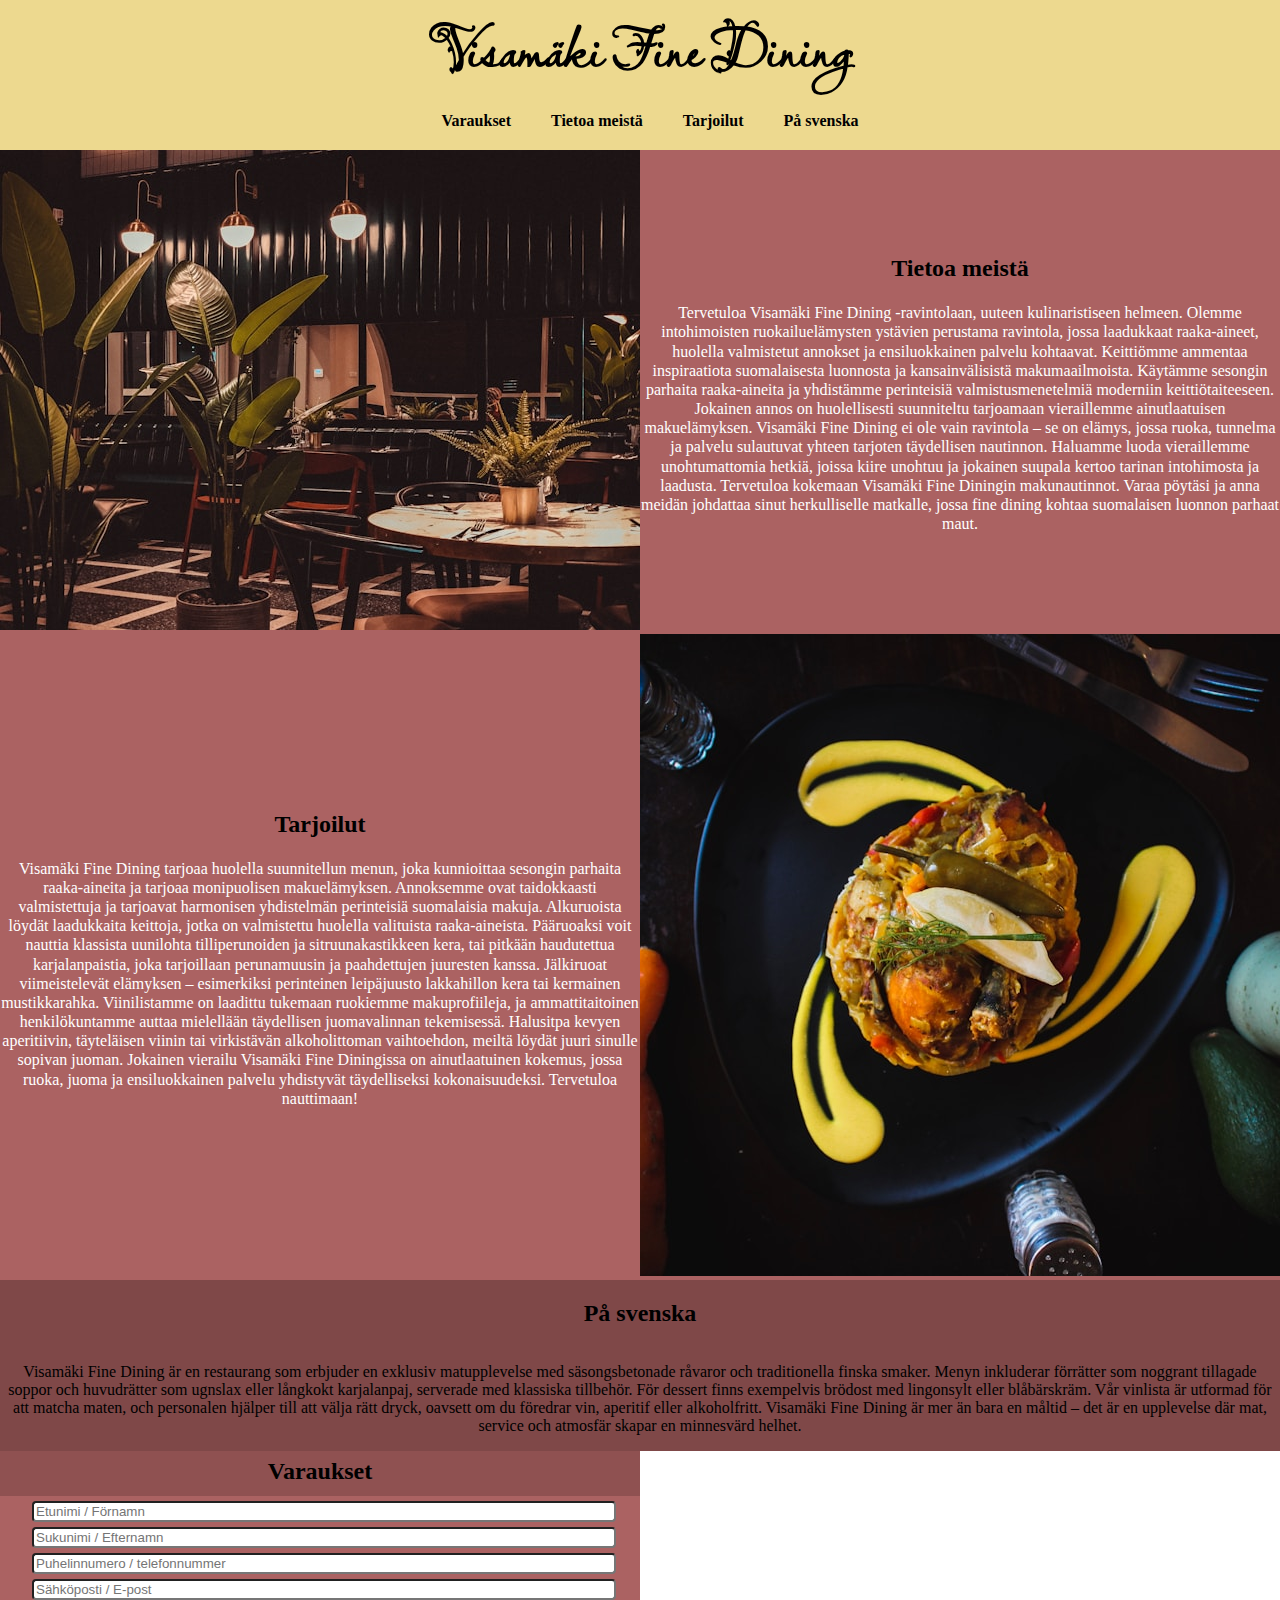
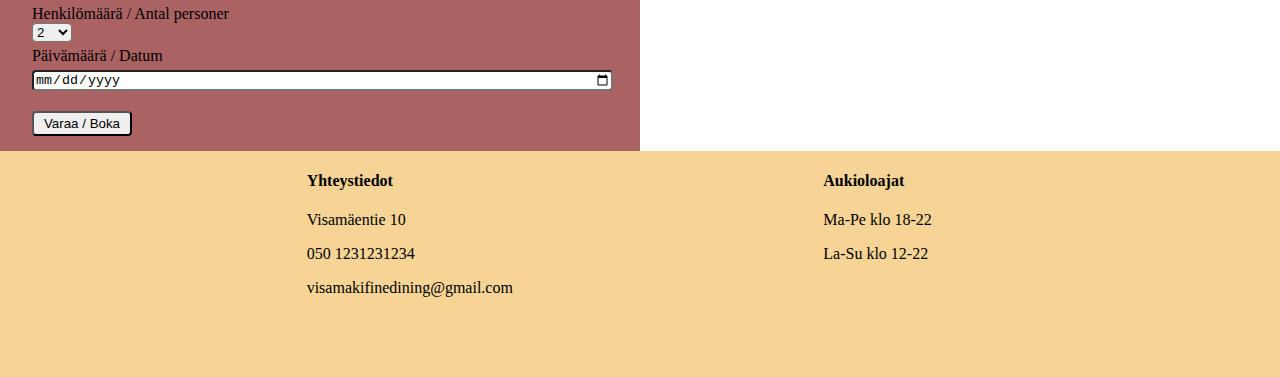
==== index.html @ d7caebb1 "på svenska" ====
<!DOCTYPE html>
<html lang="en">
<head>
    <meta charset="UTF-8">
    <meta name="viewport" content="width=device-width, initial-scale=1.0">
    <link rel="stylesheet" href="pauli.css">
    <link rel="stylesheet" href="viljami.css">
    <link rel="stylesheet" href="miska.css">
    <link rel="preconnect" href="https://fonts.googleapis.com">
    <link rel="preconnect" href="https://fonts.gstatic.com" crossorigin>
    <link rel="preconnect" href="https://fonts.googleapis.com">
    <link rel="preconnect" href="https://fonts.gstatic.com" crossorigin>
    <link href="https://fonts.googleapis.com/css2?family=Dancing+Script:wght@400..700&display=swap" rel="stylesheet">
    <link href="https://fonts.googleapis.com/css2?family=Lavishly+Yours&display=swap" rel="stylesheet">
    <title>Visamäki Fine Dining</title>
</head>
<body>
    <header>
         <div id="name">
            <h1>Visamäki Fine Dining</h1>
        </div>
        <div id="navigation">
            <a href="#reservations">Varaukset</a>
            <a href="#info">Tietoa meistä</a>
            <a href="#servings">Tarjoilut</a>
            <a href="#svenska">På svenska</a>
        </div>
    </header>
    <div id="container">
        <div id="flex-container-1">
            <div id="first-pic">
                <img src="images/restaurant.jpg" alt="Picture of restaurant">
            </div>
            <div id="info">
                <div id="info-title">
                    <h2>Tietoa meistä</h2>
                </div>
                <p>Tervetuloa Visamäki Fine Dining -ravintolaan, uuteen kulinaristiseen helmeen. Olemme intohimoisten ruokailuelämysten ystävien perustama ravintola, jossa laadukkaat raaka-aineet, huolella valmistetut annokset ja ensiluokkainen palvelu kohtaavat.

                    Keittiömme ammentaa inspiraatiota suomalaisesta luonnosta ja kansainvälisistä makumaailmoista. Käytämme sesongin parhaita raaka-aineita ja yhdistämme perinteisiä valmistusmenetelmiä moderniin keittiötaiteeseen. Jokainen annos on huolellisesti suunniteltu tarjoamaan vieraillemme ainutlaatuisen makuelämyksen.
                    
                    Visamäki Fine Dining ei ole vain ravintola – se on elämys, jossa ruoka, tunnelma ja palvelu sulautuvat yhteen tarjoten täydellisen nautinnon. Haluamme luoda vieraillemme unohtumattomia hetkiä, joissa kiire unohtuu ja jokainen suupala kertoo tarinan intohimosta ja laadusta.
                    
                    Tervetuloa kokemaan Visamäki Fine Diningin makunautinnot. Varaa pöytäsi ja anna meidän johdattaa sinut herkulliselle matkalle, jossa fine dining kohtaa suomalaisen luonnon parhaat maut.</p>
            </div>
        </div> <!-- flex-container-1 -->
        <div id="flex-container-2">
            <div id="second-pic">
                <img src="images/food.jpg" alt="Picture of food">
            </div>
            <div id="servings">
                <div id="servings-title">
                    <h2>Tarjoilut</h2>
                </div>
                <p>Visamäki Fine Dining tarjoaa huolella suunnitellun menun, joka kunnioittaa sesongin parhaita raaka-aineita ja tarjoaa monipuolisen makuelämyksen. Annoksemme ovat taidokkaasti valmistettuja ja tarjoavat harmonisen yhdistelmän perinteisiä suomalaisia makuja. Alkuruoista löydät laadukkaita keittoja, jotka on valmistettu huolella valituista raaka-aineista.

                    Pääruoaksi voit nauttia klassista uunilohta tilliperunoiden ja sitruunakastikkeen kera, tai pitkään haudutettua karjalanpaistia, joka tarjoillaan perunamuusin ja paahdettujen juuresten kanssa. Jälkiruoat viimeistelevät elämyksen – esimerkiksi perinteinen leipäjuusto lakkahillon kera tai kermainen mustikkarahka.
                    
                    Viinilistamme on laadittu tukemaan ruokiemme makuprofiileja, ja ammattitaitoinen henkilökuntamme auttaa mielellään täydellisen juomavalinnan tekemisessä. Halusitpa kevyen aperitiivin, täyteläisen viinin tai virkistävän alkoholittoman vaihtoehdon, meiltä löydät juuri sinulle sopivan juoman.
                    
                    Jokainen vierailu Visamäki Fine Diningissa on ainutlaatuinen kokemus, jossa ruoka, juoma ja ensiluokkainen palvelu yhdistyvät täydelliseksi kokonaisuudeksi. Tervetuloa nauttimaan!</p>
            </div> <!-- flex-container-2 -->
        </div>
        <div id="svenska">
            <div id="svenska-title">
                <h2>På svenska</h2>
            </div>
            <div id="svenska-paragraph">
                <p>Visamäki Fine Dining är en restaurang som erbjuder en exklusiv matupplevelse med säsongsbetonade råvaror och traditionella finska smaker. Menyn inkluderar förrätter som noggrant tillagade soppor och huvudrätter som ugnslax eller långkokt karjalanpaj, serverade med klassiska tillbehör. För dessert finns exempelvis brödost med lingonsylt eller blåbärskräm. Vår vinlista är utformad för att matcha maten, och personalen hjälper till att välja rätt dryck, oavsett om du föredrar vin, aperitif eller alkoholfritt. Visamäki Fine Dining är mer än bara en måltid – det är en upplevelse där mat, service och atmosfär skapar en minnesvärd helhet.</p>
                </div>
        </div>
        <div id="flex-container-3">
            <div id="reservations">
                <div id="reservations-title">
                    <h2>Varaukset</h2>
                </div>
                <form action="">
                    <input type="text" id="fname" name="fname" placeholder="Etunimi / Förnamn">
                    <input type="text" id="lname" name="lname" placeholder="Sukunimi / Efternamn">
                    <input type="text" id="pnumber" name="pnumber" placeholder="Puhelinnumero / telefonnummer">
                    <input type="text" id="email" name="email" placeholder="Sähköposti / E-post">
                    <label for="amount">Henkilömäärä / Antal personer </label>
                    <select name="amount" id="amount">
                        <option value="2">2</option>
                        <option value="3">3</option>
                        <option value="4">4</option>
                        <option value="5">5</option>
                    </select>
                    <label for="date">Päivämäärä / Datum</label>
                    <input type="date" name="date" id="date"></select>
                    <input type="submit" name="submit" id="submit" value="Varaa / Boka">
                </form>
            </div> <!-- reservations -->
            <div id="map">
                <iframe src="https://www.google.com/maps/embed?pb=!1m18!1m12!1m3!1d1368.7680048090126!2d24.478527513533507!3d60.976551285419056!2m3!1f0!2f0!3f0!3m2!1i1024!2i768!4f13.1!3m3!1m2!1s0x468e5d7f1a184209%3A0xe69734d5c10042bd!2sH%C3%A4meen%20ammattikorkeakoulu%20(HAMK)%2C%20H%C3%A4meenlinnan%20korkeakoulukeskus!5e0!3m2!1sfi!2sfi!4v1738076002296!5m2!1sfi!2sfi" width="100%" height="100%" style="border:0;" allowfullscreen="" loading="lazy" referrerpolicy="no-referrer-when-downgrade"></iframe>
            </div>
        </div> <!-- flex-container-3 -->
    </div> <!-- container -->
    <footer>
        <div id="flex-container-4">
            <div id="contacts">
                <h4>Yhteystiedot</h4>
                <p>Visamäentie 10</p>
                <p>050 1231231234</p>
                <p>visamakifinedining@gmail.com</p>
            </div>

            <div id="open">
                <h4>Aukioloajat</h4>
                <p>Ma-Pe klo 18-22</p>
                <p>La-Su klo 12-22</p>
            </div>
        </div><!-- flex-container-4 -->
    </footer>
</body>
</html>
---- pauli.css ----
html, body {
    margin: 0;
    padding: 0;
    height: 100%;
    width: 100%;
}

header {
    background-color: #EDD98F;
    color: black;
    display: flex;
    flex-direction: column;
    align-items: center;
    justify-content: space-between;
    padding: 0;
    box-shadow: 0 4px 6px rgba(0, 0, 0, 0.1);
    height: 150px;
    width: 100%;
}

#name h1 {
    margin: auto;
    font-family: "Lavishly Yours", serif;
    font-size: 60px;
}

#navigation {
    display: flex;
    gap: 20px;
    margin-bottom: 20px;
}

#navigation a {
    text-decoration: none;
    color: black;
    margin-left: 20px;
    font-size: 1rem;
    font-weight: bold;
    transition: color 0.3s;
}

#navigation a:hover {
    color: white;
}

#svenska-paragraph {
    text-align: center;
    margin: 0;
    padding: 0;
}

#svenska-title {
    text-align: center;
    margin: 0;
    padding: 0;
}

#svenska {
    background-color: #7F4848;
    display: flex;
    flex-direction: column;
    align-items: center;
    justify-content: center;
    padding: 0;
    margin: 0;
}
---- viljami.css ----
footer{
    background-color: #F6D496;
    height: 226px;
}
#flex-container-4{
    display: flex;
    flex-direction: row;
    flex-wrap: nowrap;
    justify-content: space-evenly;
}
#contacts{
    width: 210px;
    text-align: left;
}
#open{
    width: 150px;
    text-align: left;
}
#flex-container-3{
    display: flex;
    width: 100%;
    
}
#reservations{
    background-color: #AB6262;
    flex: 50%;
    max-width: 50%;
    min-width: 50%;
    height: 300px;
    align-items: center;
}
#reservations-title{
    background-color: #8f5151;
    height: 45px;
    margin-top: 0px;
    text-align: center;
}
#reservations-title h2{
    margin-top: 0px;
    line-height: 1.2;
    text-align: center;
    padding-top: 6px;
}
form{
    display: flex;
    flex-direction: column;
    width: 100%;
}
form input{
    width: 90%;
    border-radius: 4px;
    margin-top: 5px;
    margin-left: 5%;
}
form select{
    width: 40px;
    height: 25xp;
    border-radius: 4px;
    align-self: self-start;
    margin-left: 5%;
}
form input#submit{
    width: 100px;
    height: 25px;
    margin-top: 20px;
    text-align: center;
}
form label{
    margin-top: 5px;
    margin-left: 5%;
    align-self: self-start;
    
}
#map{
    flex: 50%;
    width: 50%;
    max-width: 50%;
}
---- miska.css ----
#flex-container-1 {
    display: flex;
    align-items:center;
    justify-content: center;
    flex-direction: row;
    background-color: #ab6262;
  }
  
  #flex-container-1 div {
    width: 100%;
    height: auto;
    border-radius: none;
  }

  #info-title {
    color:black;
  }

  #info {
    text-align: center;
    width: 100%;
    height: auto;
    line-height: 1.2;
    color: #ffffff;
  }

  #first-pic img {
    width: 100%; 
    height: auto; 
}

#flex-container-2 {
    display: flex;
    align-items:center;
    justify-content: center;
    flex-direction: row-reverse;
    background-color: #ab6262;
  }
  
  #flex-container-2 div {
    width: 100%;
    height: auto;
    border-radius: none;
  }

  #servings-title {
    color: black;
  }

  #servings {
    text-align: center;
    width: 100%;
    height: auto;
    line-height: 1.2;
    color: #ffffff;
  }

  #second-pic img {
    width: 100%; 
    height: auto; 
}
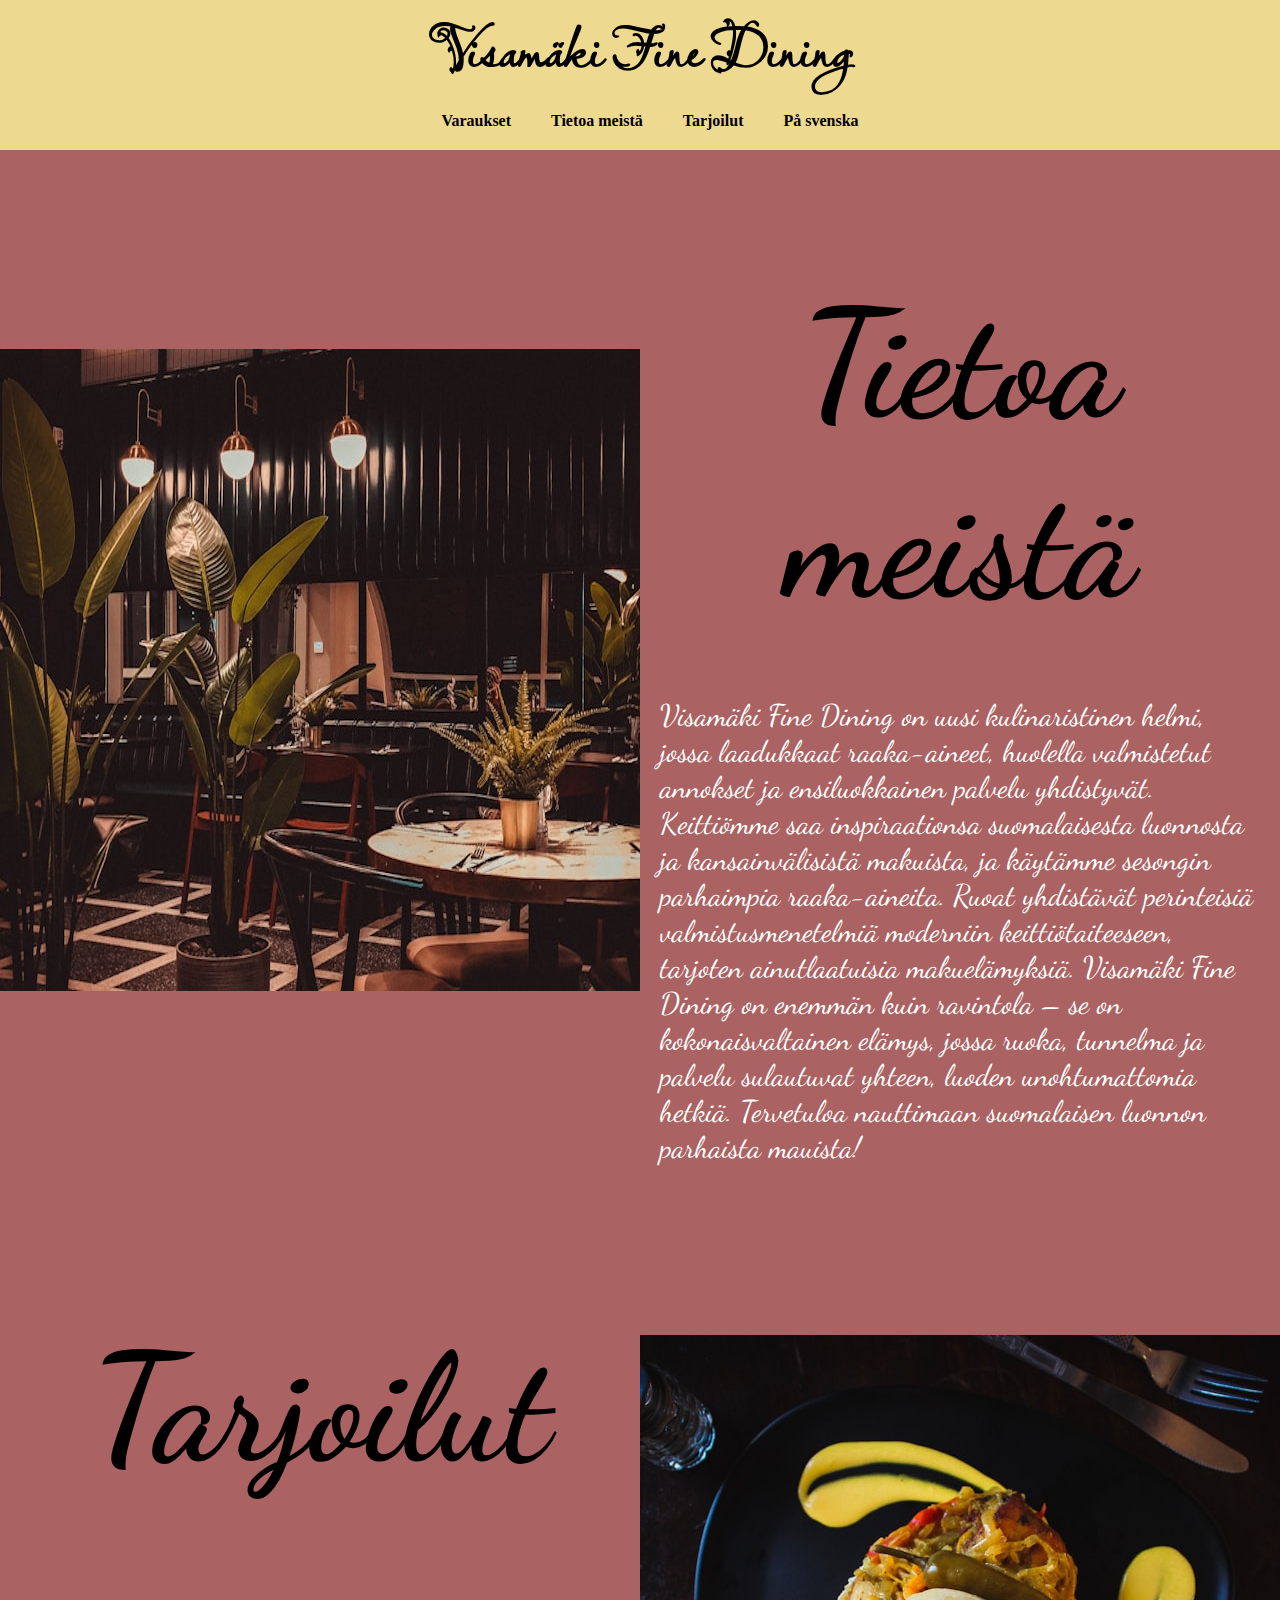
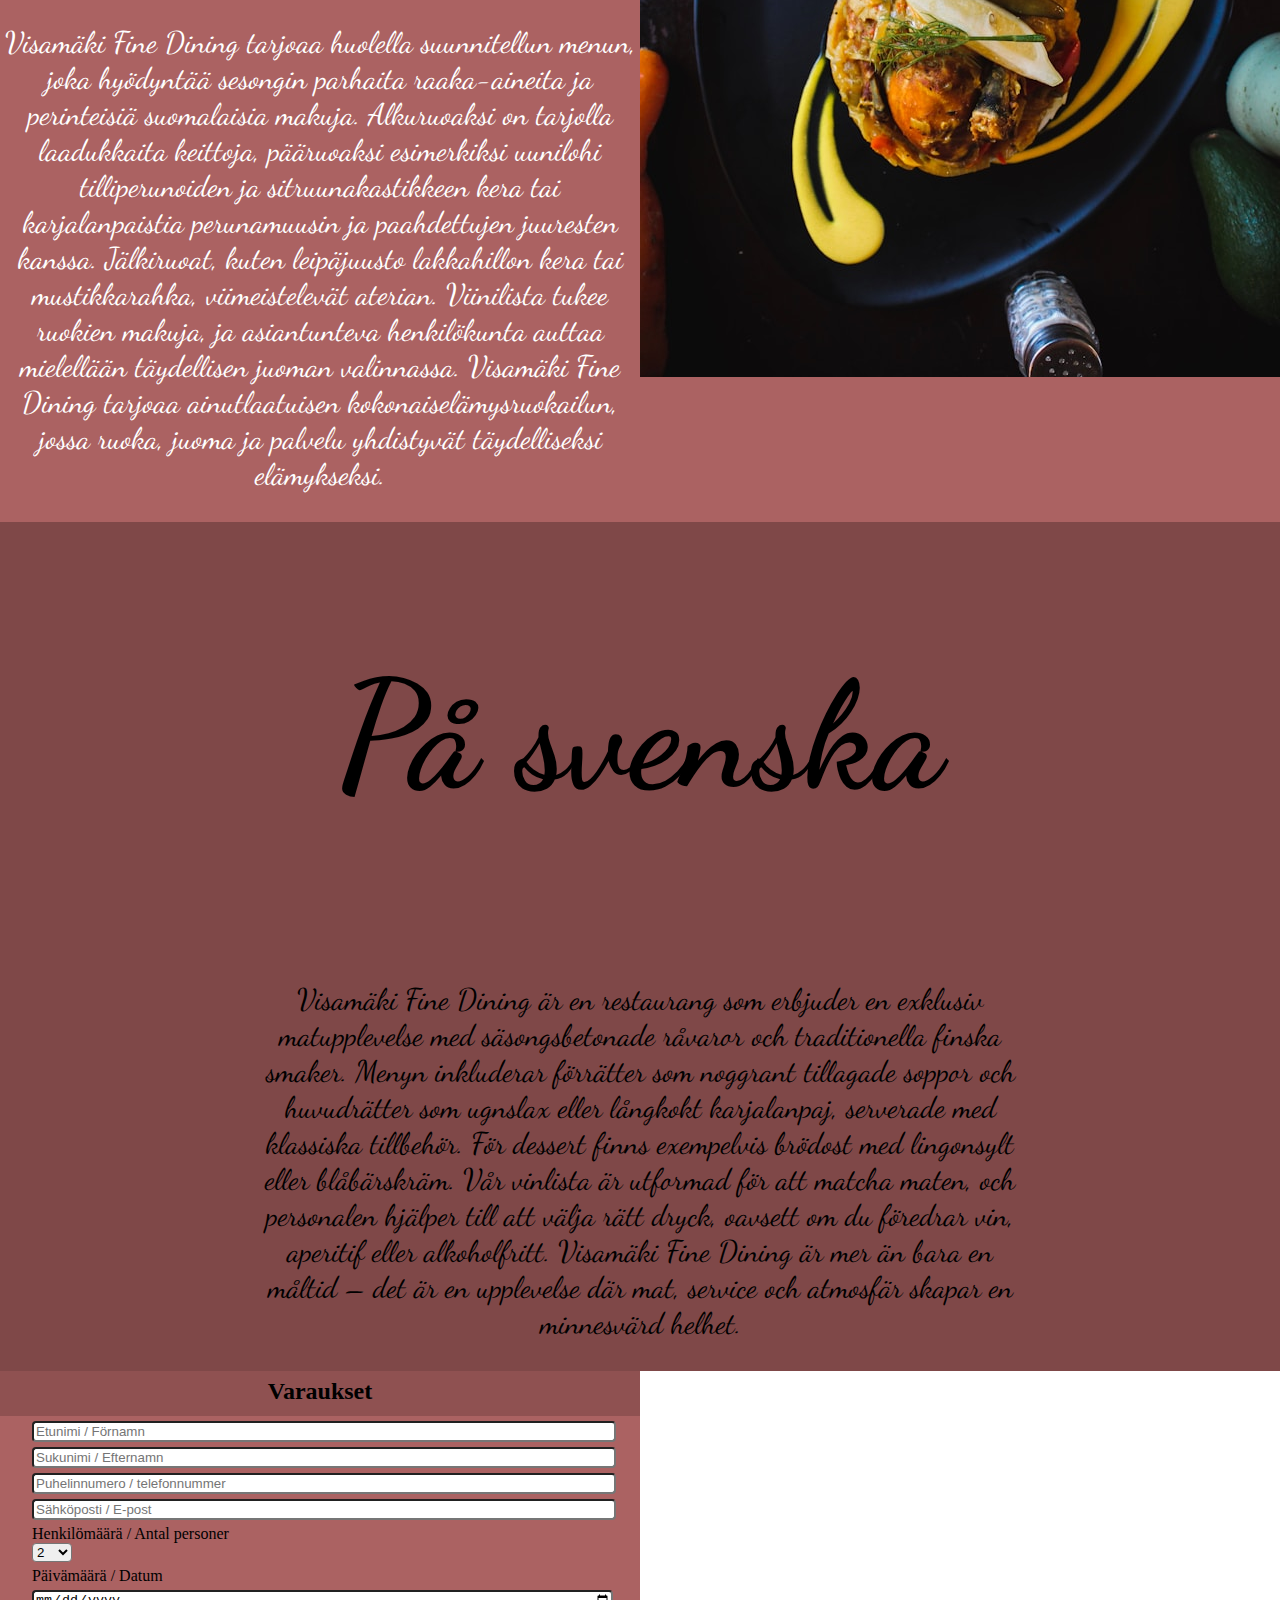
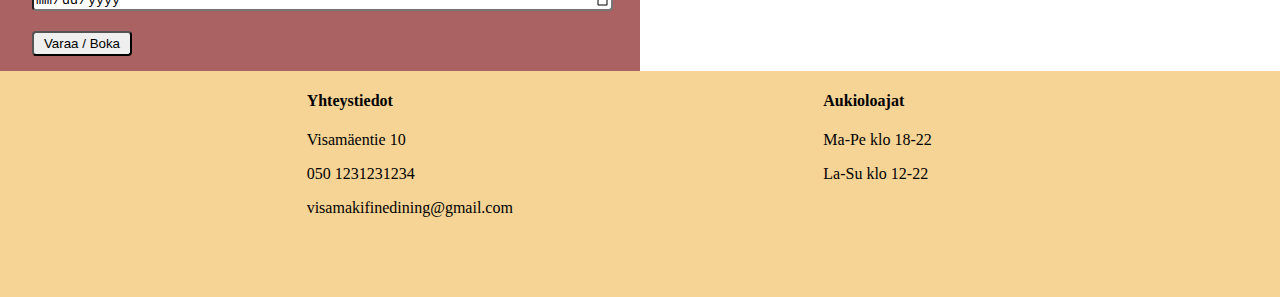
==== commit 0402b832: "Update index.html and viljami.css" ====
--- a/index.html
+++ b/index.html
@@ -35,13 +35,7 @@
                 <div id="info-title">
                     <h2>Tietoa meistä</h2>
                 </div>
-                <p>Tervetuloa Visamäki Fine Dining -ravintolaan, uuteen kulinaristiseen helmeen. Olemme intohimoisten ruokailuelämysten ystävien perustama ravintola, jossa laadukkaat raaka-aineet, huolella valmistetut annokset ja ensiluokkainen palvelu kohtaavat.
-
-                    Keittiömme ammentaa inspiraatiota suomalaisesta luonnosta ja kansainvälisistä makumaailmoista. Käytämme sesongin parhaita raaka-aineita ja yhdistämme perinteisiä valmistusmenetelmiä moderniin keittiötaiteeseen. Jokainen annos on huolellisesti suunniteltu tarjoamaan vieraillemme ainutlaatuisen makuelämyksen.
-                    
-                    Visamäki Fine Dining ei ole vain ravintola – se on elämys, jossa ruoka, tunnelma ja palvelu sulautuvat yhteen tarjoten täydellisen nautinnon. Haluamme luoda vieraillemme unohtumattomia hetkiä, joissa kiire unohtuu ja jokainen suupala kertoo tarinan intohimosta ja laadusta.
-                    
-                    Tervetuloa kokemaan Visamäki Fine Diningin makunautinnot. Varaa pöytäsi ja anna meidän johdattaa sinut herkulliselle matkalle, jossa fine dining kohtaa suomalaisen luonnon parhaat maut.</p>
+                <p>Visamäki Fine Dining on uusi kulinaristinen helmi, jossa laadukkaat raaka-aineet, huolella valmistetut annokset ja ensiluokkainen palvelu yhdistyvät. Keittiömme saa inspiraationsa suomalaisesta luonnosta ja kansainvälisistä makuista, ja käytämme sesongin parhaimpia raaka-aineita. Ruoat yhdistävät perinteisiä valmistusmenetelmiä moderniin keittiötaiteeseen, tarjoten ainutlaatuisia makuelämyksiä. Visamäki Fine Dining on enemmän kuin ravintola – se on kokonaisvaltainen elämys, jossa ruoka, tunnelma ja palvelu sulautuvat yhteen, luoden unohtumattomia hetkiä. Tervetuloa nauttimaan suomalaisen luonnon parhaista mauista!</p>
             </div>
         </div> <!-- flex-container-1 -->
         <div id="flex-container-2">
@@ -52,13 +46,7 @@
                 <div id="servings-title">
                     <h2>Tarjoilut</h2>
                 </div>
-                <p>Visamäki Fine Dining tarjoaa huolella suunnitellun menun, joka kunnioittaa sesongin parhaita raaka-aineita ja tarjoaa monipuolisen makuelämyksen. Annoksemme ovat taidokkaasti valmistettuja ja tarjoavat harmonisen yhdistelmän perinteisiä suomalaisia makuja. Alkuruoista löydät laadukkaita keittoja, jotka on valmistettu huolella valituista raaka-aineista.
-
-                    Pääruoaksi voit nauttia klassista uunilohta tilliperunoiden ja sitruunakastikkeen kera, tai pitkään haudutettua karjalanpaistia, joka tarjoillaan perunamuusin ja paahdettujen juuresten kanssa. Jälkiruoat viimeistelevät elämyksen – esimerkiksi perinteinen leipäjuusto lakkahillon kera tai kermainen mustikkarahka.
-                    
-                    Viinilistamme on laadittu tukemaan ruokiemme makuprofiileja, ja ammattitaitoinen henkilökuntamme auttaa mielellään täydellisen juomavalinnan tekemisessä. Halusitpa kevyen aperitiivin, täyteläisen viinin tai virkistävän alkoholittoman vaihtoehdon, meiltä löydät juuri sinulle sopivan juoman.
-                    
-                    Jokainen vierailu Visamäki Fine Diningissa on ainutlaatuinen kokemus, jossa ruoka, juoma ja ensiluokkainen palvelu yhdistyvät täydelliseksi kokonaisuudeksi. Tervetuloa nauttimaan!</p>
+                <p>Visamäki Fine Dining tarjoaa huolella suunnitellun menun, joka hyödyntää sesongin parhaita raaka-aineita ja perinteisiä suomalaisia makuja. Alkuruoaksi on tarjolla laadukkaita keittoja, pääruoaksi esimerkiksi uunilohi tilliperunoiden ja sitruunakastikkeen kera tai karjalanpaistia perunamuusin ja paahdettujen juuresten kanssa. Jälkiruoat, kuten leipäjuusto lakkahillon kera tai mustikkarahka, viimeistelevät aterian. Viinilista tukee ruokien makuja, ja asiantunteva henkilökunta auttaa mielellään täydellisen juoman valinnassa. Visamäki Fine Dining tarjoaa ainutlaatuisen kokonaiselämysruokailun, jossa ruoka, juoma ja palvelu yhdistyvät täydelliseksi elämykseksi.</p>
             </div> <!-- flex-container-2 -->
         </div>
         <div id="svenska">
--- a/pauli.css
+++ b/pauli.css
@@ -64,3 +64,31 @@
     padding: 0;
     margin: 0;
 }
+
+#servings-title h2 {
+    font-size: 150px;
+    font-family: Dancing Script;
+}
+
+#servings p {
+    font-family: Dancing Script;
+    font-size: 30px;
+}
+
+#info-title h2 {
+    font-size: 150px;
+    font-family: Dancing Script;
+}
+
+#info p {
+    font-family: Dancing Script;
+    font-size: 30px;
+}
+
+#flex-container-1 {
+    max-height: 1080px;
+}
+
+#flex-container-2 {
+    max-height: 1080px;
+}
--- a/viljami.css
+++ b/viljami.css
@@ -76,3 +76,24 @@
     width: 50%;
     max-width: 50%;
 }
+#svenska-paragraph{
+    max-width: 750px;
+}
+#svenska-title h2{
+    font-size: 150px;
+    font-family: Dancing Script;
+}
+#svenska p{
+    font-family: Dancing Script;
+    font-size: 30px;
+}
+#info p{
+    margin-left: 20px;
+    margin-right: 20px;
+    text-align: start;
+    max-width: 100%;
+
+}
+#info-title h2{
+    margin-bottom: 62px;
+}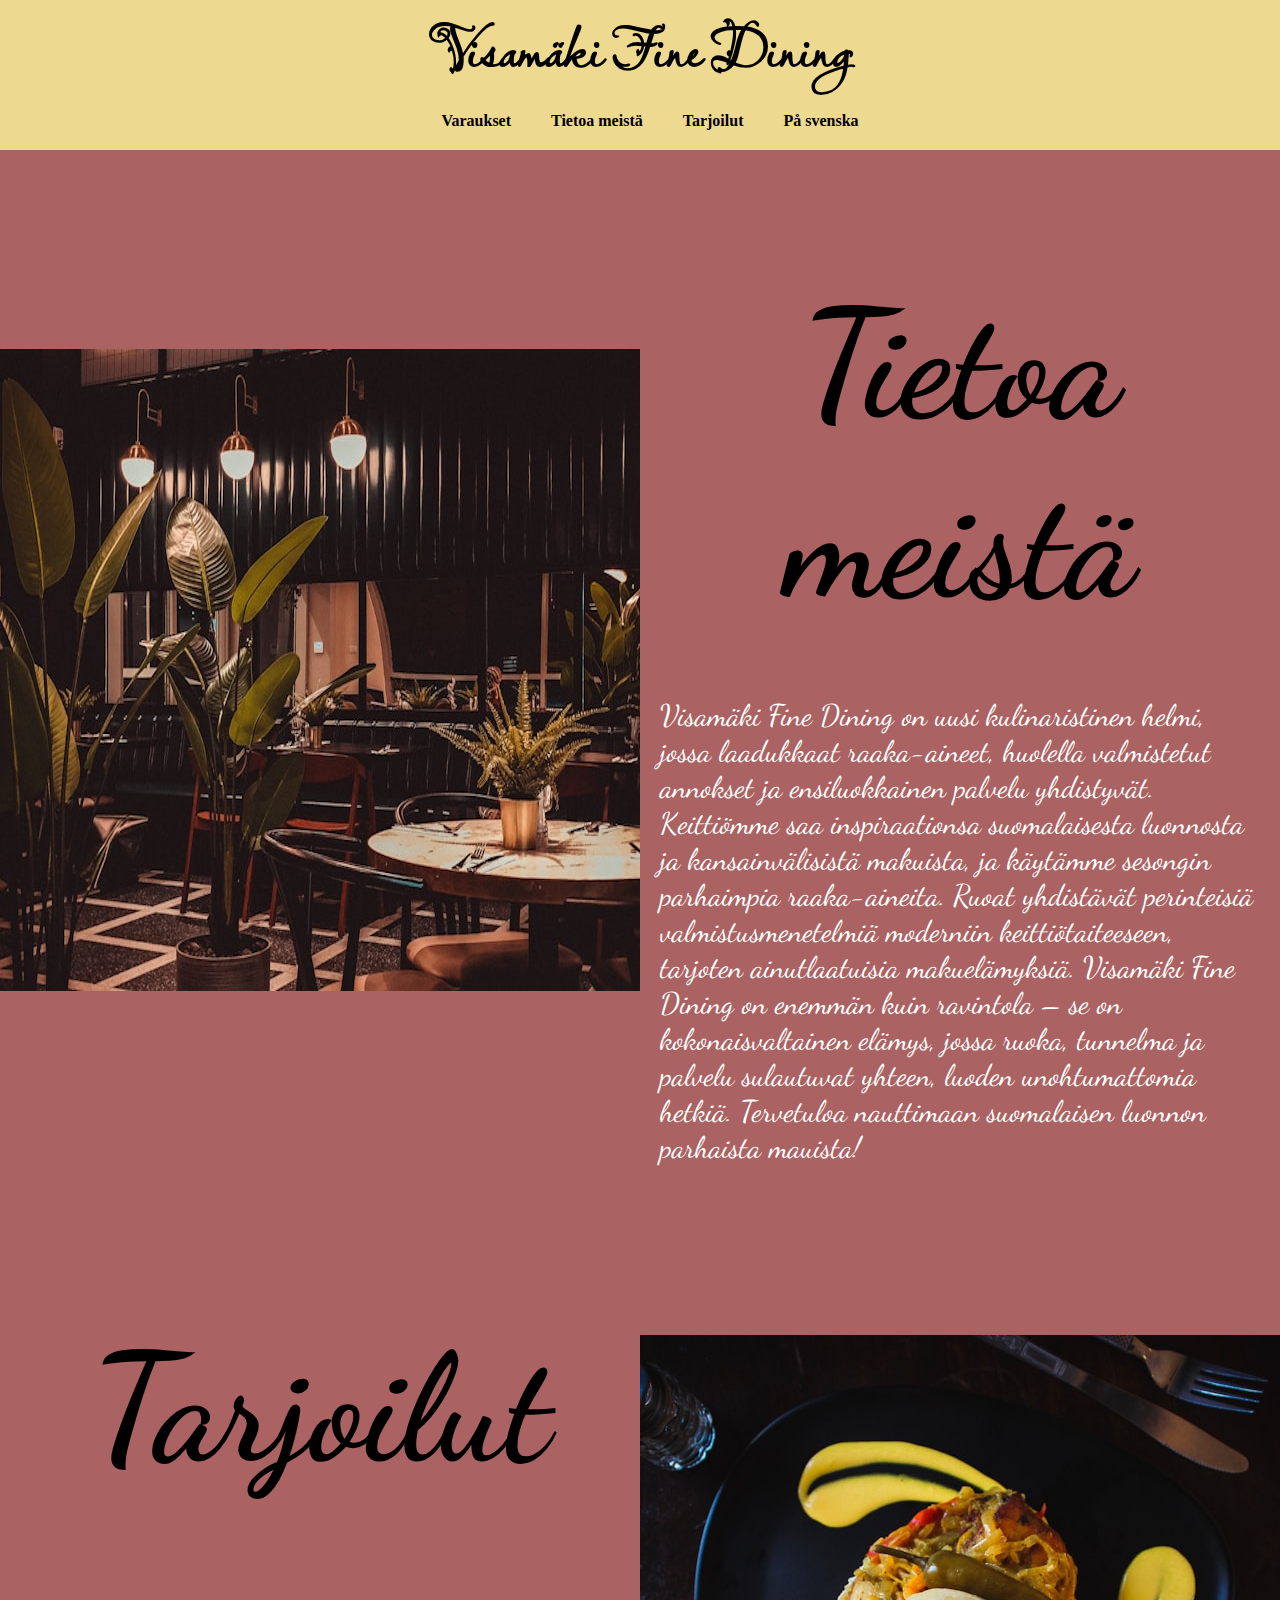
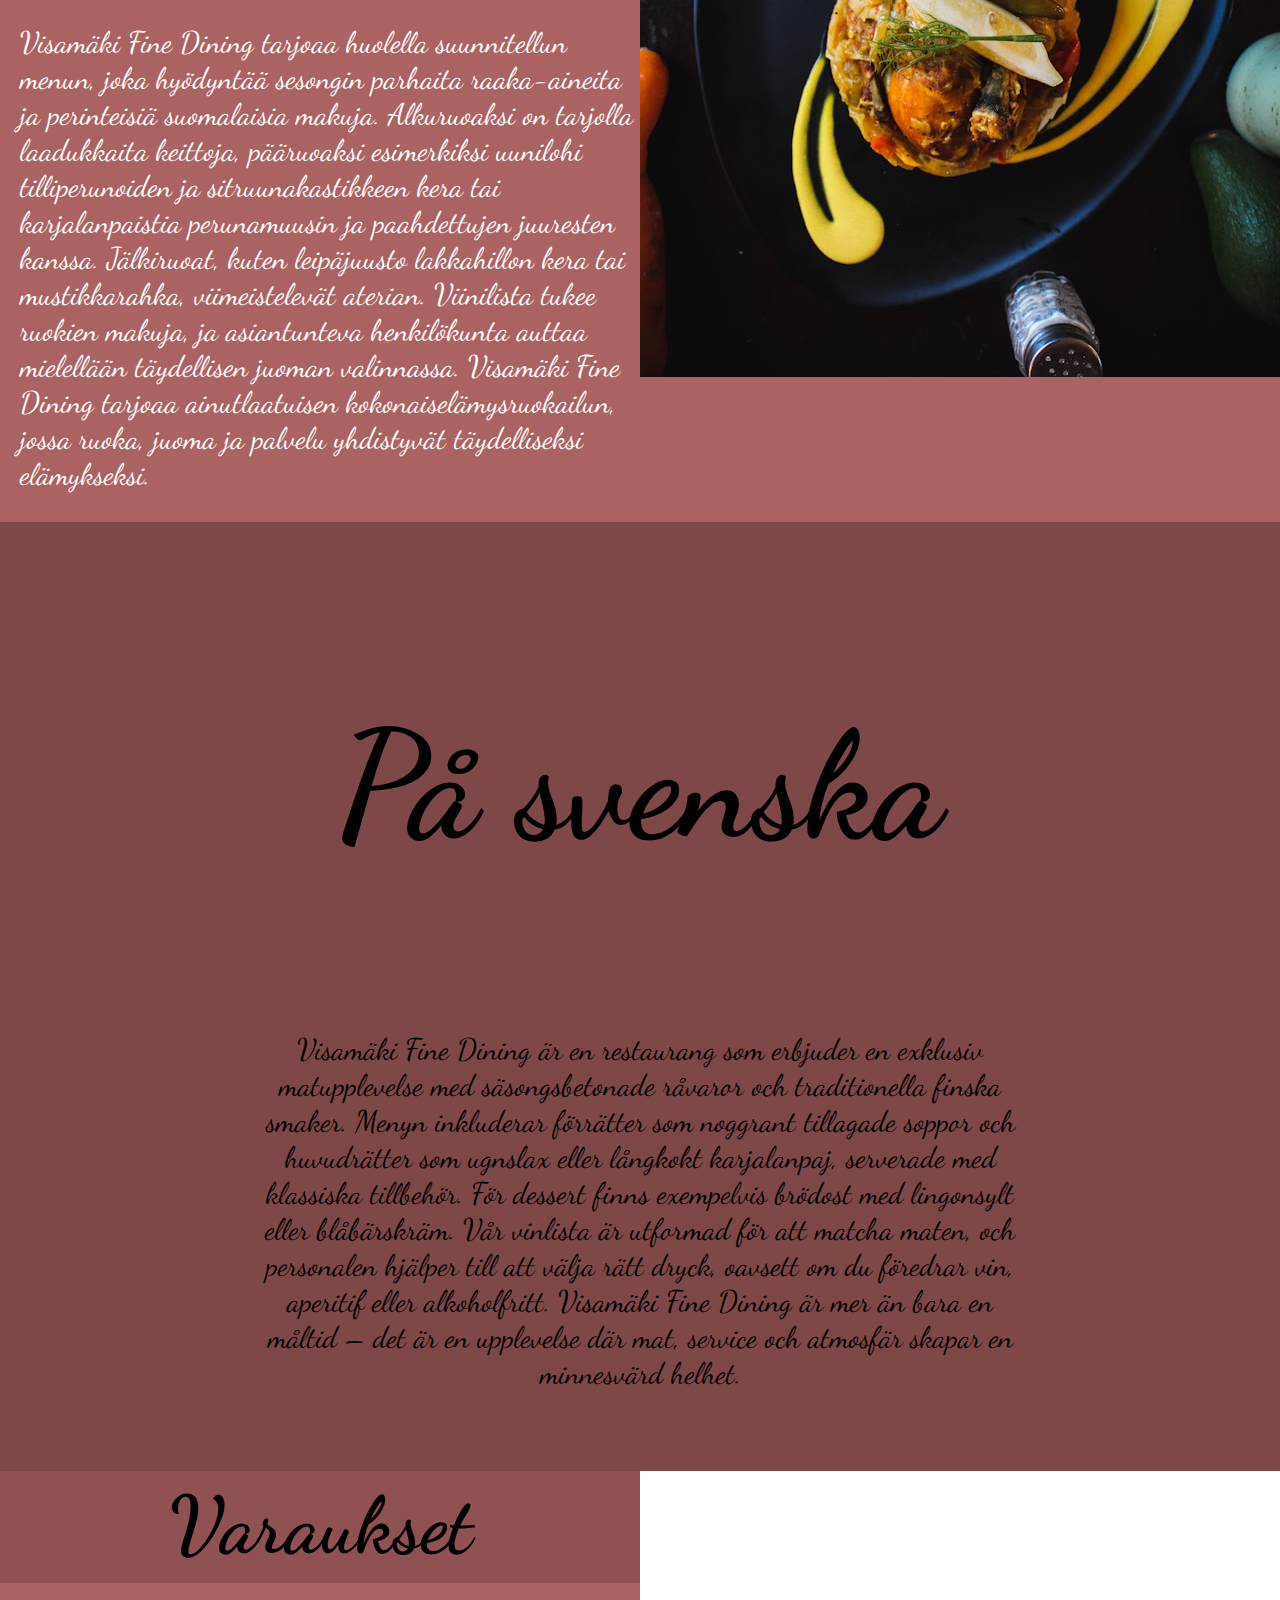
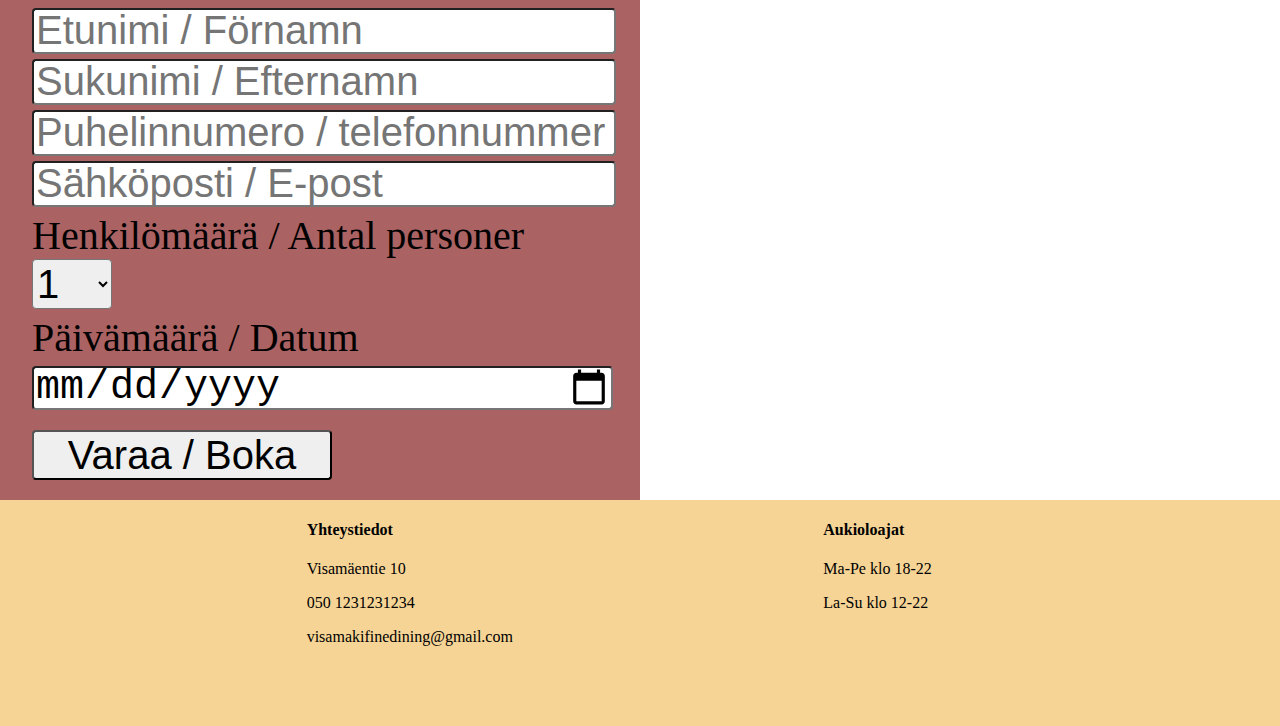
==== commit d074750e: "test" ====
--- a/index.html
+++ b/index.html
@@ -6,6 +6,7 @@
     <link rel="stylesheet" href="pauli.css">
     <link rel="stylesheet" href="viljami.css">
     <link rel="stylesheet" href="miska.css">
+    <link rel="stylesheet" href="responsive.css">
     <link rel="preconnect" href="https://fonts.googleapis.com">
     <link rel="preconnect" href="https://fonts.gstatic.com" crossorigin>
     <link rel="preconnect" href="https://fonts.googleapis.com">
@@ -69,6 +70,7 @@
                     <input type="text" id="email" name="email" placeholder="Sähköposti / E-post">
                     <label for="amount">Henkilömäärä / Antal personer </label>
                     <select name="amount" id="amount">
+                        <option value="1">1</option>
                         <option value="2">2</option>
                         <option value="3">3</option>
                         <option value="4">4</option>
--- a/pauli.css
+++ b/pauli.css
@@ -61,9 +61,11 @@
     flex-direction: column;
     align-items: center;
     justify-content: center;
-    padding: 0;
+    padding: 50px;
     margin: 0;
 }
+
+
 
 #servings-title h2 {
     font-size: 150px;
@@ -73,6 +75,8 @@
 #servings p {
     font-family: Dancing Script;
     font-size: 30px;
+    text-align: start;
+    margin-left: 20px;
 }
 
 #info-title h2 {
--- a/viljami.css
+++ b/viljami.css
@@ -19,58 +19,72 @@
 #flex-container-3{
     display: flex;
     width: 100%;
-    
+    height: auto;
 }
 #reservations{
     background-color: #AB6262;
     flex: 50%;
     max-width: 50%;
     min-width: 50%;
-    height: 300px;
+    min-height: 300px;
+    height: auto;
     align-items: center;
 }
 #reservations-title{
     background-color: #8f5151;
-    height: 45px;
+    height: auto;
     margin-top: 0px;
     text-align: center;
+    max-width: 100%;
 }
 #reservations-title h2{
     margin-top: 0px;
+    margin-bottom: 20px;
     line-height: 1.2;
     text-align: center;
     padding-top: 6px;
+    font-size: 80px;
+    max-width: 100%;
+    font-family: Dancing Script;
+    padding-bottom: 10px;
 }
 form{
     display: flex;
     flex-direction: column;
     width: 100%;
+    min-height: 400px;
 }
 form input{
     width: 90%;
+    height: 40px;
     border-radius: 4px;
     margin-top: 5px;
     margin-left: 5%;
+    font-size: 40px;
 }
 form select{
-    width: 40px;
-    height: 25xp;
+    width: 80px;
+    height: 50px;
     border-radius: 4px;
     align-self: self-start;
     margin-left: 5%;
+    font-size: 40px;
 }
 form input#submit{
-    width: 100px;
-    height: 25px;
+    width: 300px;
+    height: 50px;
     margin-top: 20px;
     text-align: center;
+    margin-bottom: 20px;
 }
 form label{
     margin-top: 5px;
     margin-left: 5%;
     align-self: self-start;
+    font-size: 40px;
     
 }
+
 #map{
     flex: 50%;
     width: 50%;
--- a/responsive.css
+++ b/responsive.css
@@ -0,0 +1,71 @@
+@media (max-width: 600px){
+    body{
+        background-color: #AB6262;
+        max-width: 600px;
+    } 
+    #flex-container-1{
+        flex-direction: column;
+        height: auto;
+        max-height: none;
+    }
+    #flex-container-2{
+        flex-direction: column;
+        height: auto;
+        max-height: none;
+    }
+    #flex-container-3{
+        flex-direction: column;
+        max-height: none;
+    }
+    #map{
+        width: 100%;
+        max-width: 100%;
+        visibility: hidden;
+    }
+    #reservations{
+        max-width: 100%;
+    }
+    #servings-title h2{
+        font-size: 100px;
+    }
+    #info-title h2{
+        font-size: 100px;
+    }
+    #svenska-title h2{
+        font-size: 100px;
+    }
+    header{
+        height: auto;
+    }
+    #name{
+        text-align: center;
+        margin-bottom: 20px;
+    }
+    #navigation{
+        padding-right: 20px;
+    }
+    #servings p{
+        margin-left: 20px;
+        margin-right: 20px;
+        text-align: start;
+        max-width: 100%;
+    
+    }
+    #svenska-paragraph{
+        margin-left: 20px;
+        margin-right: 20px;
+        text-align: start;
+        max-width: 100%;
+    }
+    #svenska-paragraph p{
+        margin-top: 0px;
+    }
+    #svenska-title h2{
+        margin-left: 20px;
+        margin-right: 20px;
+        margin-bottom: 30px;
+        margin-top: 30px;
+        font-size: 100px;
+        text-align: left;
+    }
+}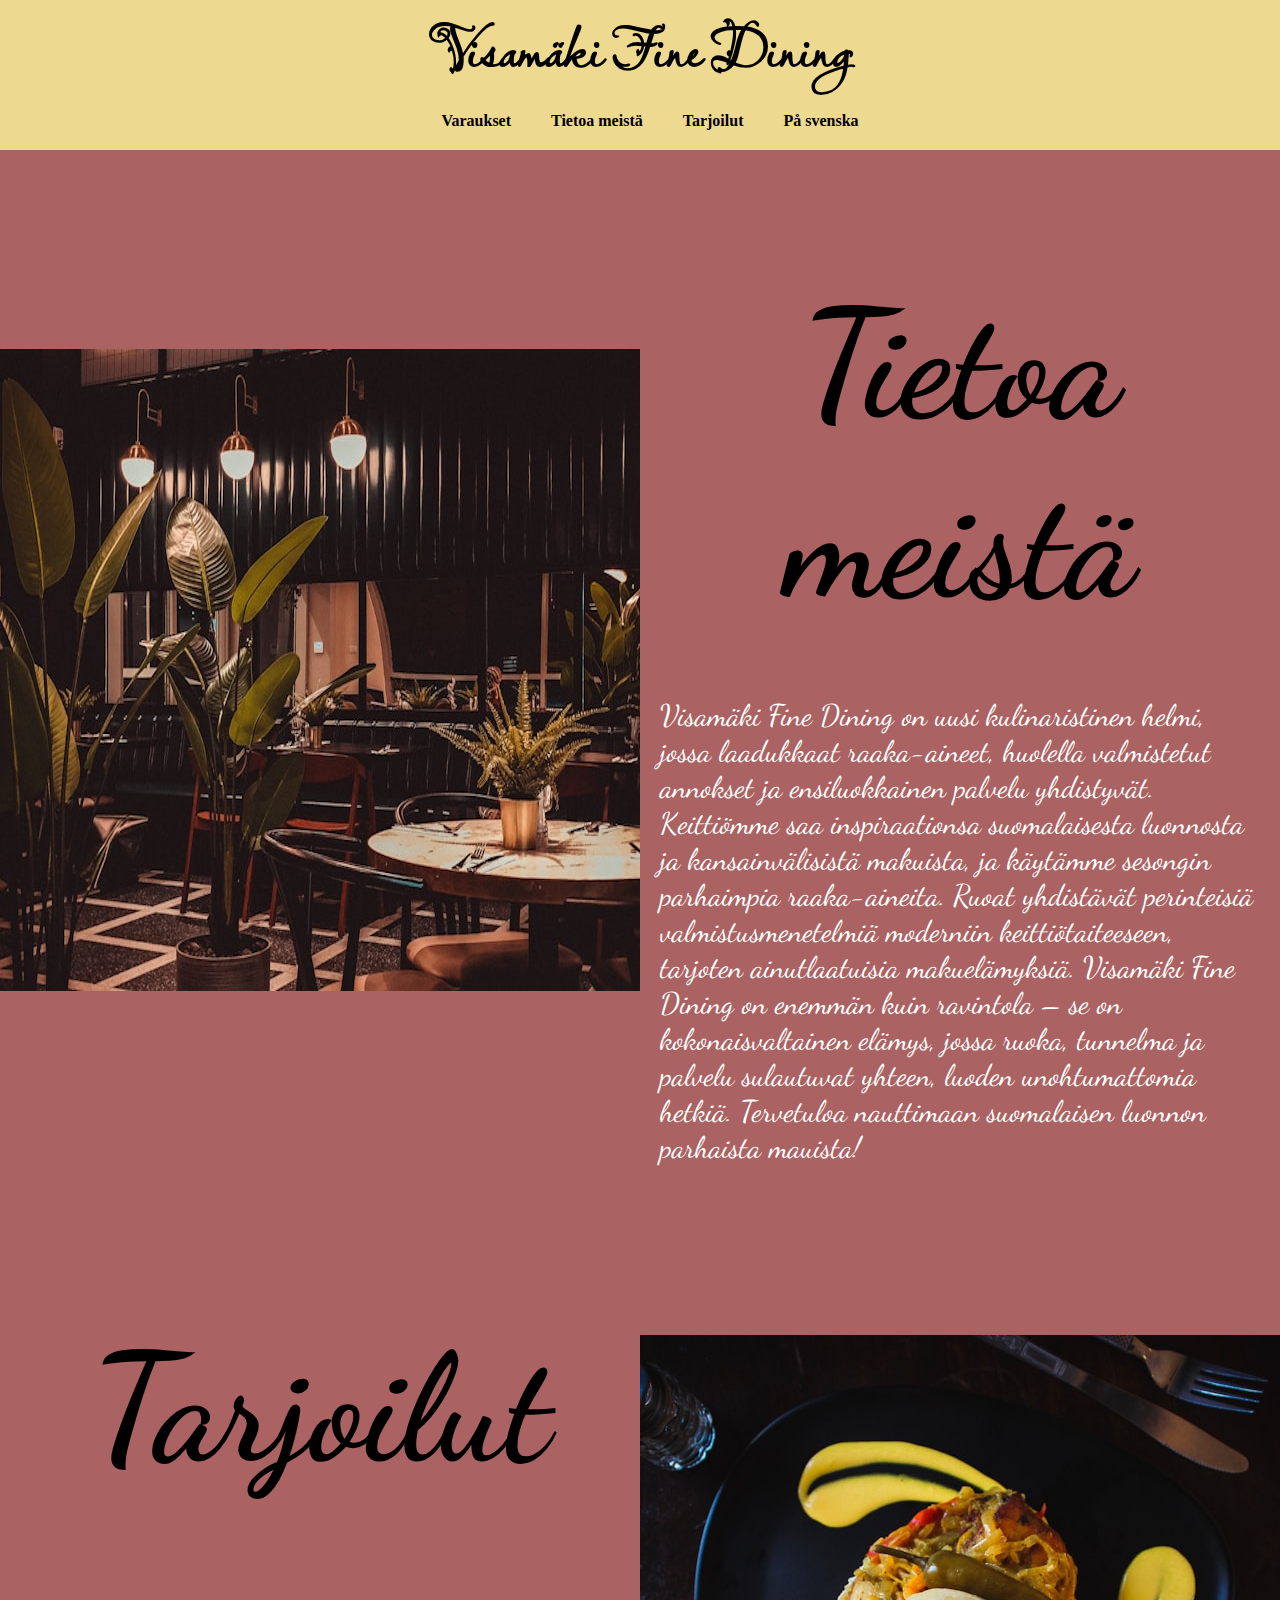
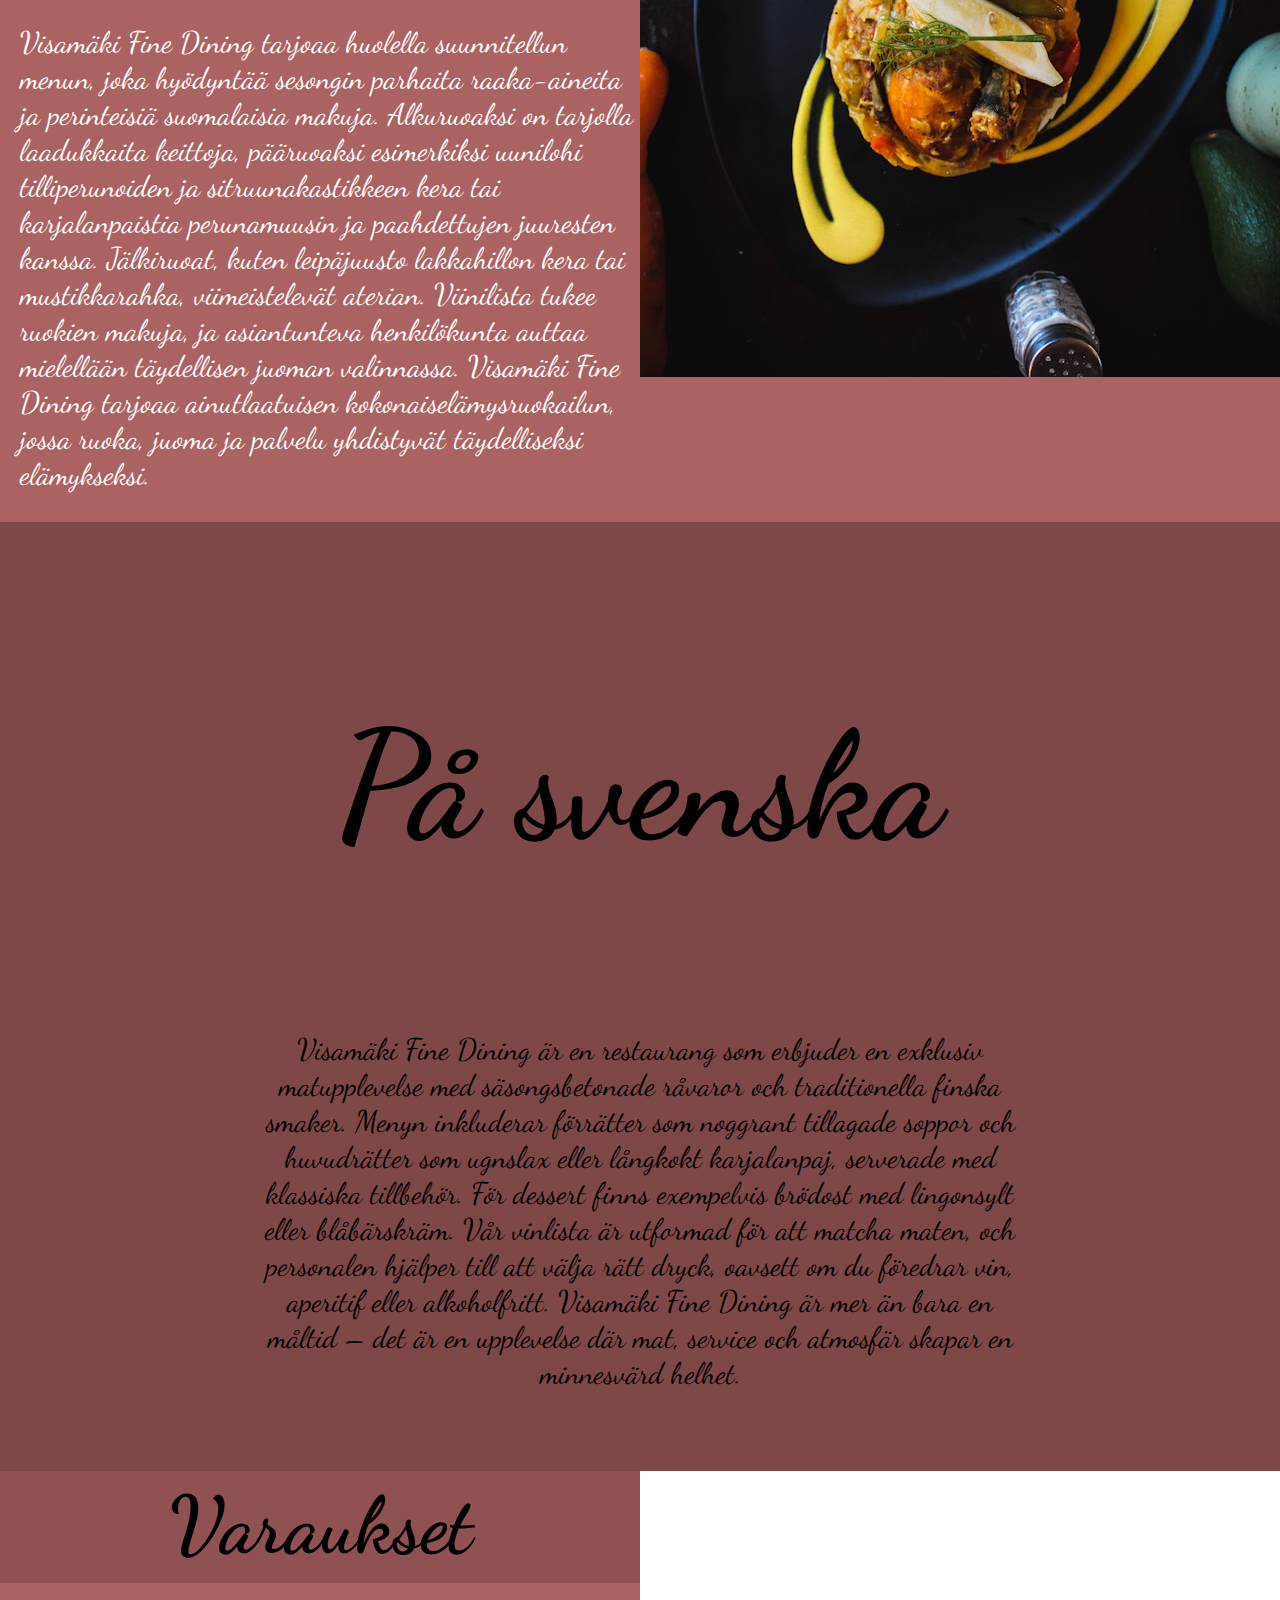
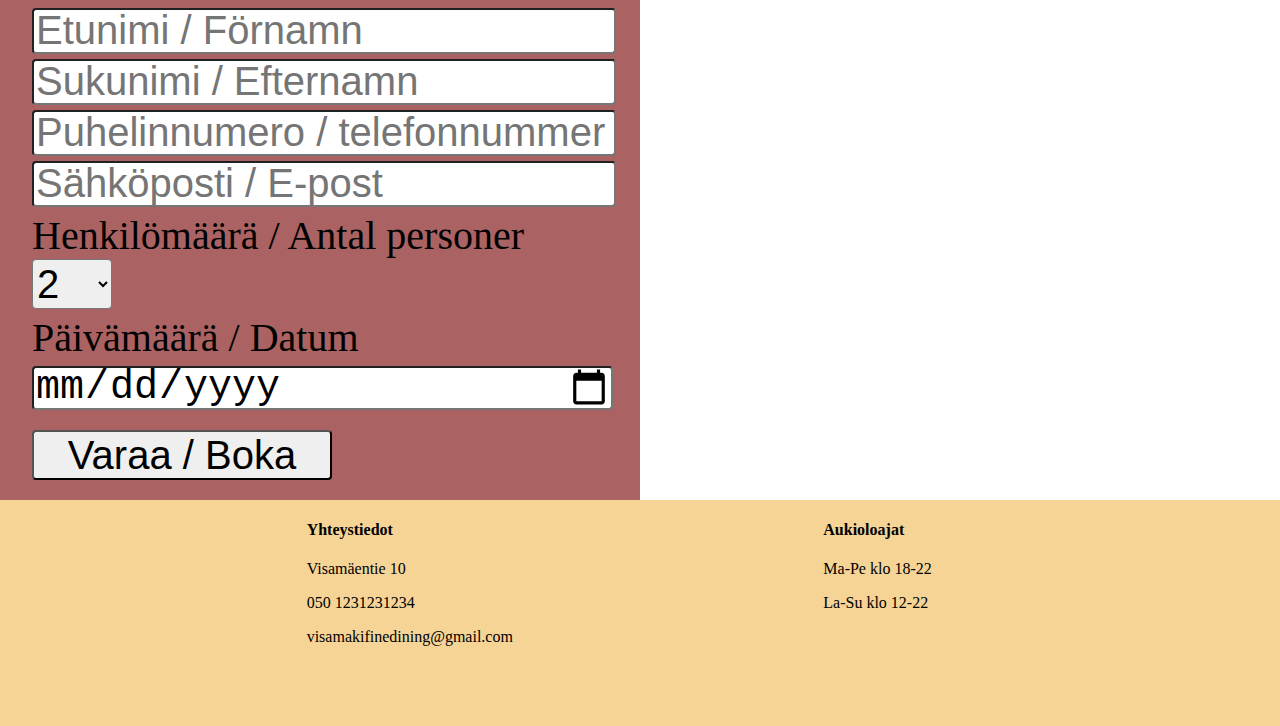
==== commit bd1976ed: "Update index.html" ====
--- a/index.html
+++ b/index.html
@@ -7,6 +7,8 @@
     <link rel="stylesheet" href="viljami.css">
     <link rel="stylesheet" href="miska.css">
     <link rel="stylesheet" href="responsive.css">
+    <link rel="stylesheet" href="big-responsive.css">
+    <link rel="stylesheet" href="responsive medium.css">
     <link rel="preconnect" href="https://fonts.googleapis.com">
     <link rel="preconnect" href="https://fonts.gstatic.com" crossorigin>
     <link rel="preconnect" href="https://fonts.googleapis.com">
@@ -70,7 +72,6 @@
                     <input type="text" id="email" name="email" placeholder="Sähköposti / E-post">
                     <label for="amount">Henkilömäärä / Antal personer </label>
                     <select name="amount" id="amount">
-                        <option value="1">1</option>
                         <option value="2">2</option>
                         <option value="3">3</option>
                         <option value="4">4</option>
--- a/viljami.css
+++ b/viljami.css
@@ -45,7 +45,7 @@
     padding-top: 6px;
     font-size: 80px;
     max-width: 100%;
-    font-family: Dancing Script;
+    font-family: "Dancing Script";
     padding-bottom: 10px;
 }
 form{
@@ -95,10 +95,10 @@
 }
 #svenska-title h2{
     font-size: 150px;
-    font-family: Dancing Script;
+    font-family: "Dancing Script";
 }
 #svenska p{
-    font-family: Dancing Script;
+    font-family: "Dancing Script";
     font-size: 30px;
 }
 #info p{
--- a/miska.css
+++ b/miska.css
@@ -9,7 +9,6 @@
   #flex-container-1 div {
     width: 100%;
     height: auto;
-    border-radius: none;
   }
 
   #info-title {
@@ -40,7 +39,6 @@
   #flex-container-2 div {
     width: 100%;
     height: auto;
-    border-radius: none;
   }
 
   #servings-title {
--- a/responsive.css
+++ b/responsive.css
@@ -1,26 +1,41 @@
 @media (max-width: 600px){
     body{
-        background-color: #AB6262;
-        max-width: 600px;
+        width: 100%;
+    }
+    #container{
+        width: 100%;
+    }
+    header{
+        width: 100%;
+    }
+    footer{
+        width:100%;
     } 
     #flex-container-1{
         flex-direction: column;
         height: auto;
         max-height: none;
+        width: 100%;
     }
     #flex-container-2{
         flex-direction: column;
         height: auto;
         max-height: none;
+        width: 100%;
     }
     #flex-container-3{
         flex-direction: column;
         max-height: none;
+        height: auto;
+        width: 100%;
+    }
+    form{
+        height: 100%;
     }
     #map{
         width: 100%;
         max-width: 100%;
-        visibility: hidden;
+        display: none;
     }
     #reservations{
         max-width: 100%;
@@ -30,6 +45,9 @@
     }
     #info-title h2{
         font-size: 100px;
+    }
+    #svenska{
+        width: 100%;
     }
     #svenska-title h2{
         font-size: 100px;
--- a/big-responsive.css
+++ b/big-responsive.css
@@ -0,0 +1,287 @@
+@media only screen and (min-width: 2150px) {
+    #first-pic {
+        width: 100%;
+        height: auto;
+        overflow: hidden;
+    }
+
+    #first-pic img {
+        width: 1075px;
+        max-height: 1075px;
+        width: 100%;
+        height: auto;
+        display: block;
+        margin: 0 auto;
+    }
+
+    #second-pic {
+        width: 100%;
+        height: auto;
+        overflow: hidden;
+    }
+
+    #second-pic img {
+        width: 1075px;
+        max-height: 1075px;
+        width: 100%;
+        height: auto;
+        display: block;
+        margin: 0 auto;
+    }
+}
+
+@media only screen and (min-width: 2200px) {
+    #first-pic {
+        width: 100%;
+        height: auto;
+        overflow: hidden;
+    }
+
+    #first-pic img {
+        width: 1100px;
+        max-height: 1075px;
+        width: 100%;
+        height: auto;
+        display: block;
+        margin: 0 auto;
+    }
+
+    #second-pic {
+        width: 100%;
+        height: auto;
+        overflow: hidden;
+    }
+
+    #second-pic img {
+        width: 1100px;
+        max-height: 1075px;
+        width: 100%;
+        height: auto;
+        display: block;
+        margin: 0 auto;
+    }
+}
+
+@media only screen and (min-width: 2300px) {
+    #first-pic {
+        width: 100%;
+        height: auto;
+        overflow: hidden;
+    }
+
+    #first-pic img {
+        width: 1150px;
+        max-height: 1075px;
+        width: 100%;
+        height: auto;
+        display: block;
+        margin: 0 auto;
+    }
+
+    #second-pic {
+        width: 100%;
+        height: auto;
+        overflow: hidden;
+    }
+
+    #second-pic img {
+        width: 1150px;
+        max-height: 1075px;
+        width: 100%;
+        height: auto;
+        display: block;
+        margin: 0 auto;
+    }
+}
+
+@media only screen and (min-width: 2350px) {
+    #first-pic {
+        width: 100%;
+        height: auto;
+        overflow: hidden;
+    }
+
+    #first-pic img {
+        width: 1175px;
+        max-height: 1075px;
+        width: 100%;
+        height: auto;
+        display: block;
+        margin: 0 auto;
+    }
+
+    #second-pic {
+        width: 100%;
+        height: auto;
+        overflow: hidden;
+    }
+
+    #second-pic img {
+        max-width: 1175px;
+        max-height: 1075px;
+        width: 100%;
+        height: auto;
+        display: block;
+        margin: 0;
+    }
+}
+
+@media only screen and (min-width: 2400px) {
+    #first-pic {
+        width: 100%;
+        height: auto;
+        overflow: hidden;
+    }
+
+    #first-pic img {
+        width: 1200px;
+        max-height: 1075px;
+        width: 100%;
+        height: auto;
+        display: block;
+        margin: 0;
+    }
+
+    #second-pic {
+        width: 100%;
+        height: auto;
+        overflow: hidden;
+    }
+
+    #second-pic img {
+        width: 1200px;
+        max-height: 1075px;
+        width: 100%;
+        height: auto;
+        display: block;
+        margin: 0;
+    }
+}
+
+@media only screen and (min-width: 2450px) {
+    #first-pic {
+        width: 100%;
+        height: auto;
+        overflow: hidden;
+    }
+
+    #first-pic img {
+        width: 1225px;
+        max-height: 1075px;
+        width: 100%;
+        height: auto;
+        display: block;
+        margin: 0;
+    }
+
+    #second-pic {
+        width: 100%;
+        height: auto;
+        overflow: hidden;
+    }
+
+    #second-pic img {
+        width: 1225px;
+        max-height: 1075px;
+        width: 100%;
+        height: auto;
+        display: block;
+        margin: 0;
+    }
+}
+
+@media only screen and (min-width: 2500px) {
+    #first-pic {
+        width: 100%;
+        height: auto;
+        overflow: hidden;
+    }
+
+    #first-pic img {
+        width: 1250px;
+        max-height: 1075px;
+        width: 100%;
+        height: auto;
+        display: block;
+        margin: 0;
+    }
+
+    #second-pic {
+        width: 100%;
+        height: auto;
+        overflow: hidden;
+    }
+
+    #second-pic img {
+        width: 1250px;
+        max-height: 1075px;
+        width: 100%;
+        height: auto;
+        display: block;
+        margin: 0;
+    }
+}
+
+@media only screen and (min-width: 2530px) {
+    #first-pic {
+        width: 100%;
+        height: auto;
+        overflow: hidden;
+    }
+
+    #first-pic img {
+        width: 1265px;
+        max-height: 1075px;
+        width: 100%;
+        height: auto;
+        display: block;
+        margin: 0;
+    }
+
+    #second-pic {
+        width: 100%;
+        height: auto;
+        overflow: hidden;
+    }
+
+    #second-pic img {
+        width: 1265px;
+        max-height: 1075px;
+        width: 100%;
+        height: auto;
+        display: block;
+        margin: 0;
+    }
+}
+
+@media only screen and (min-width: 2560px) {
+    #first-pic {
+        width: 100%;
+        height: auto;
+        overflow: hidden;
+    }
+
+    #first-pic img {
+        max-width: 1280px;
+        max-height: 1075px;
+        width: 100%;
+        height: auto;
+        display: block;
+        margin: 0;
+    }
+
+    #second-pic {
+        width: 100%;
+        height: auto;
+        overflow: hidden;
+    }
+
+    #second-pic img {
+        max-width: 1280px;
+        max-height: 1075px;
+        width: 100%;
+        height: auto;
+        display: block;
+        margin: 0;
+    }
+}--- a/responsive medium.css
+++ b/responsive medium.css
@@ -0,0 +1,92 @@
+@media (min-width: 600px) and (max-width: 1080px) {
+
+  body{
+    background-color: #AB6262;
+  } 
+
+  #flex-container-1, #flex-container-2, #flex-container-3 {
+    flex-direction: column;
+    height: auto;
+    max-height: none;
+    gap: 20px; 
+  }
+
+  #map {
+    width: 100%;
+    max-width: 100%;
+  }
+
+  #reservations {
+    max-width: 100%;
+    margin-bottom: 20px;
+  }
+
+ 
+#servings-title h2 {
+    font-size: 80px;
+} 
+#info-title h2 {
+    font-size: 80px;
+} 
+
+  header {
+    height: auto; 
+    padding: 10px;
+  }
+
+  #name {
+    text-align: center;
+    margin-bottom: 20px;
+  }
+
+  #navigation {
+    display: flex;
+    flex-direction: row;
+    justify-content: center;
+    gap: 15px; 
+    margin-bottom: 20px; 
+  }
+
+  #navigation a {
+    font-size: 1.1rem;
+  }
+
+  #first-pic img, #second-pic img {
+    width: 100%;
+    height: auto;
+  }
+
+  form input, form select {
+    width: 80%; 
+    margin-left: 10%; 
+  }
+
+  form input#submit {
+    width: 120px;
+  }
+
+  #reservations-title {
+    height: 45px;
+    text-align: center;
+  }
+
+  footer {
+    padding: 20px; 
+  }
+
+  #svenska-title {
+    margin-bottom: 20px; 
+  }
+
+  #flex-container-1 {
+    margin-top: 20px; 
+  }
+  
+  #info-title {
+    margin-top: 40px; 
+  }
+
+  #first-pic, #second-pic {
+    margin-top: 20px; 
+  }
+}
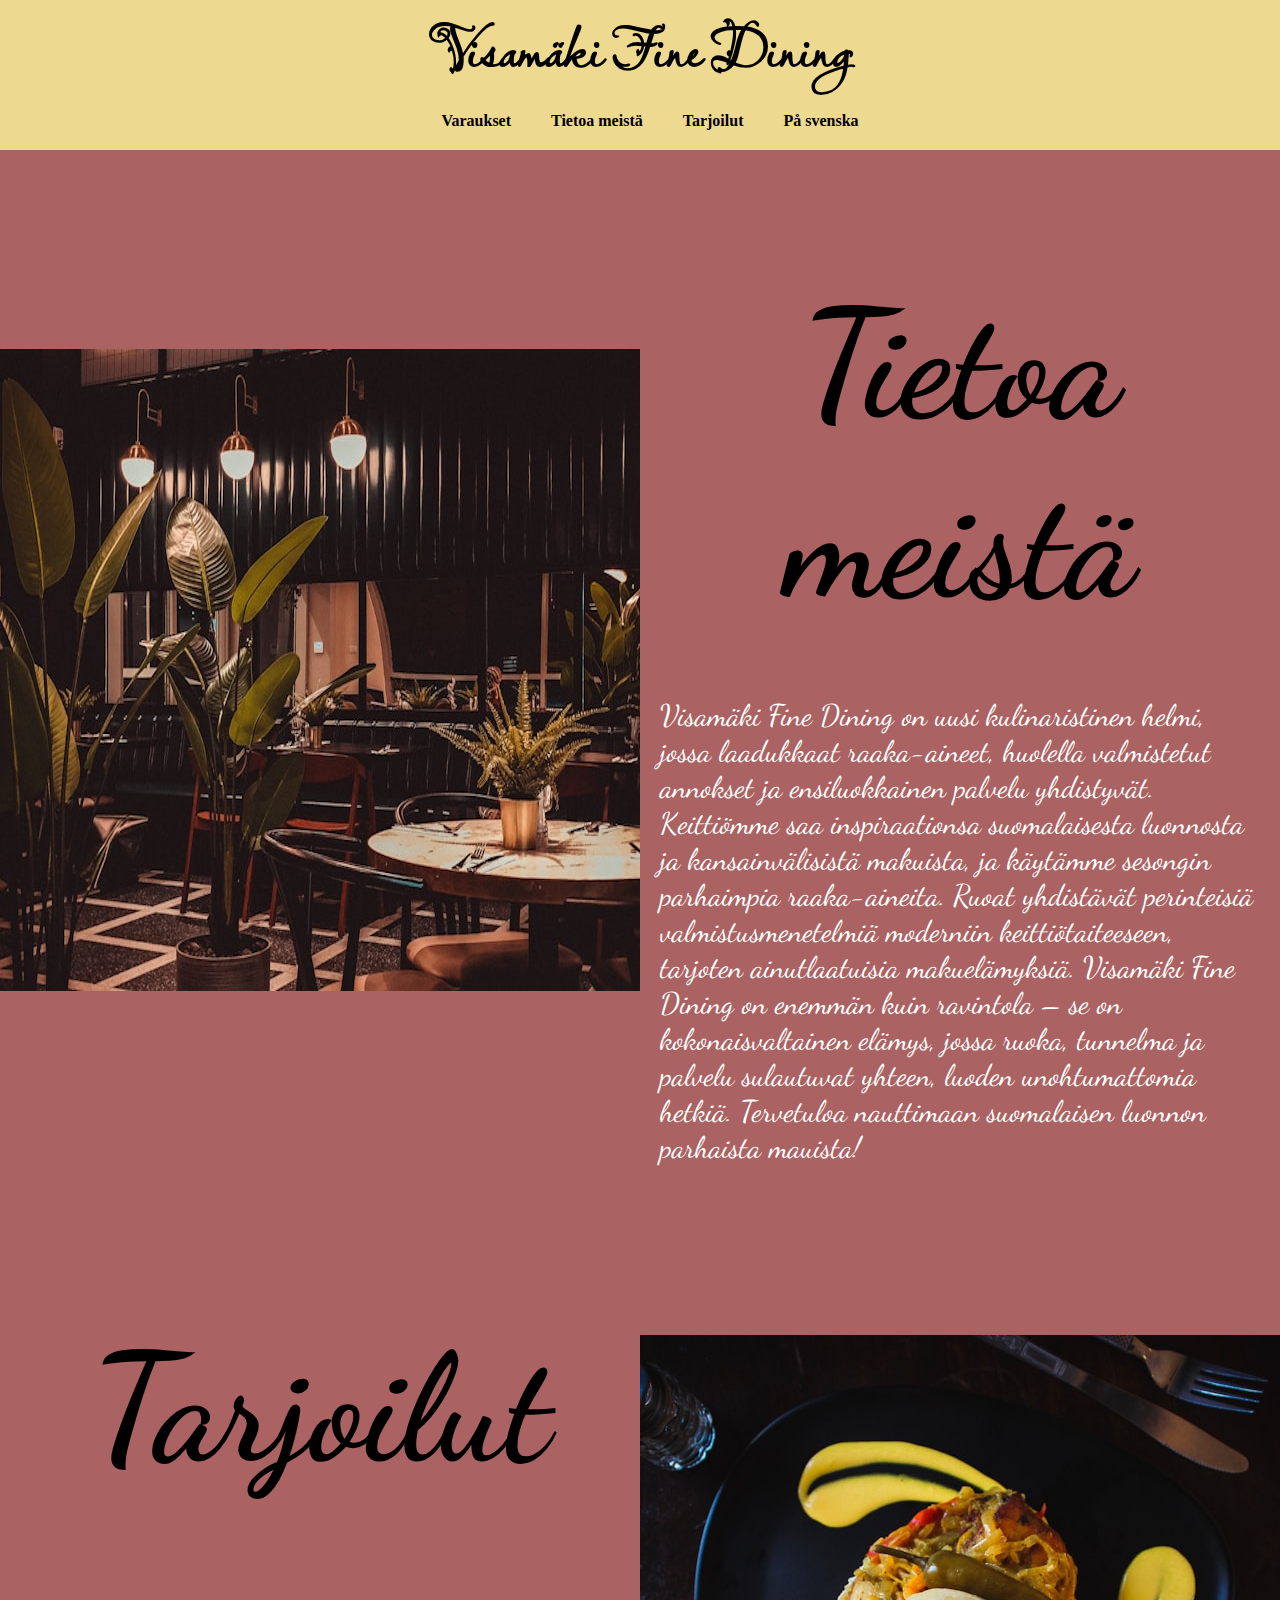
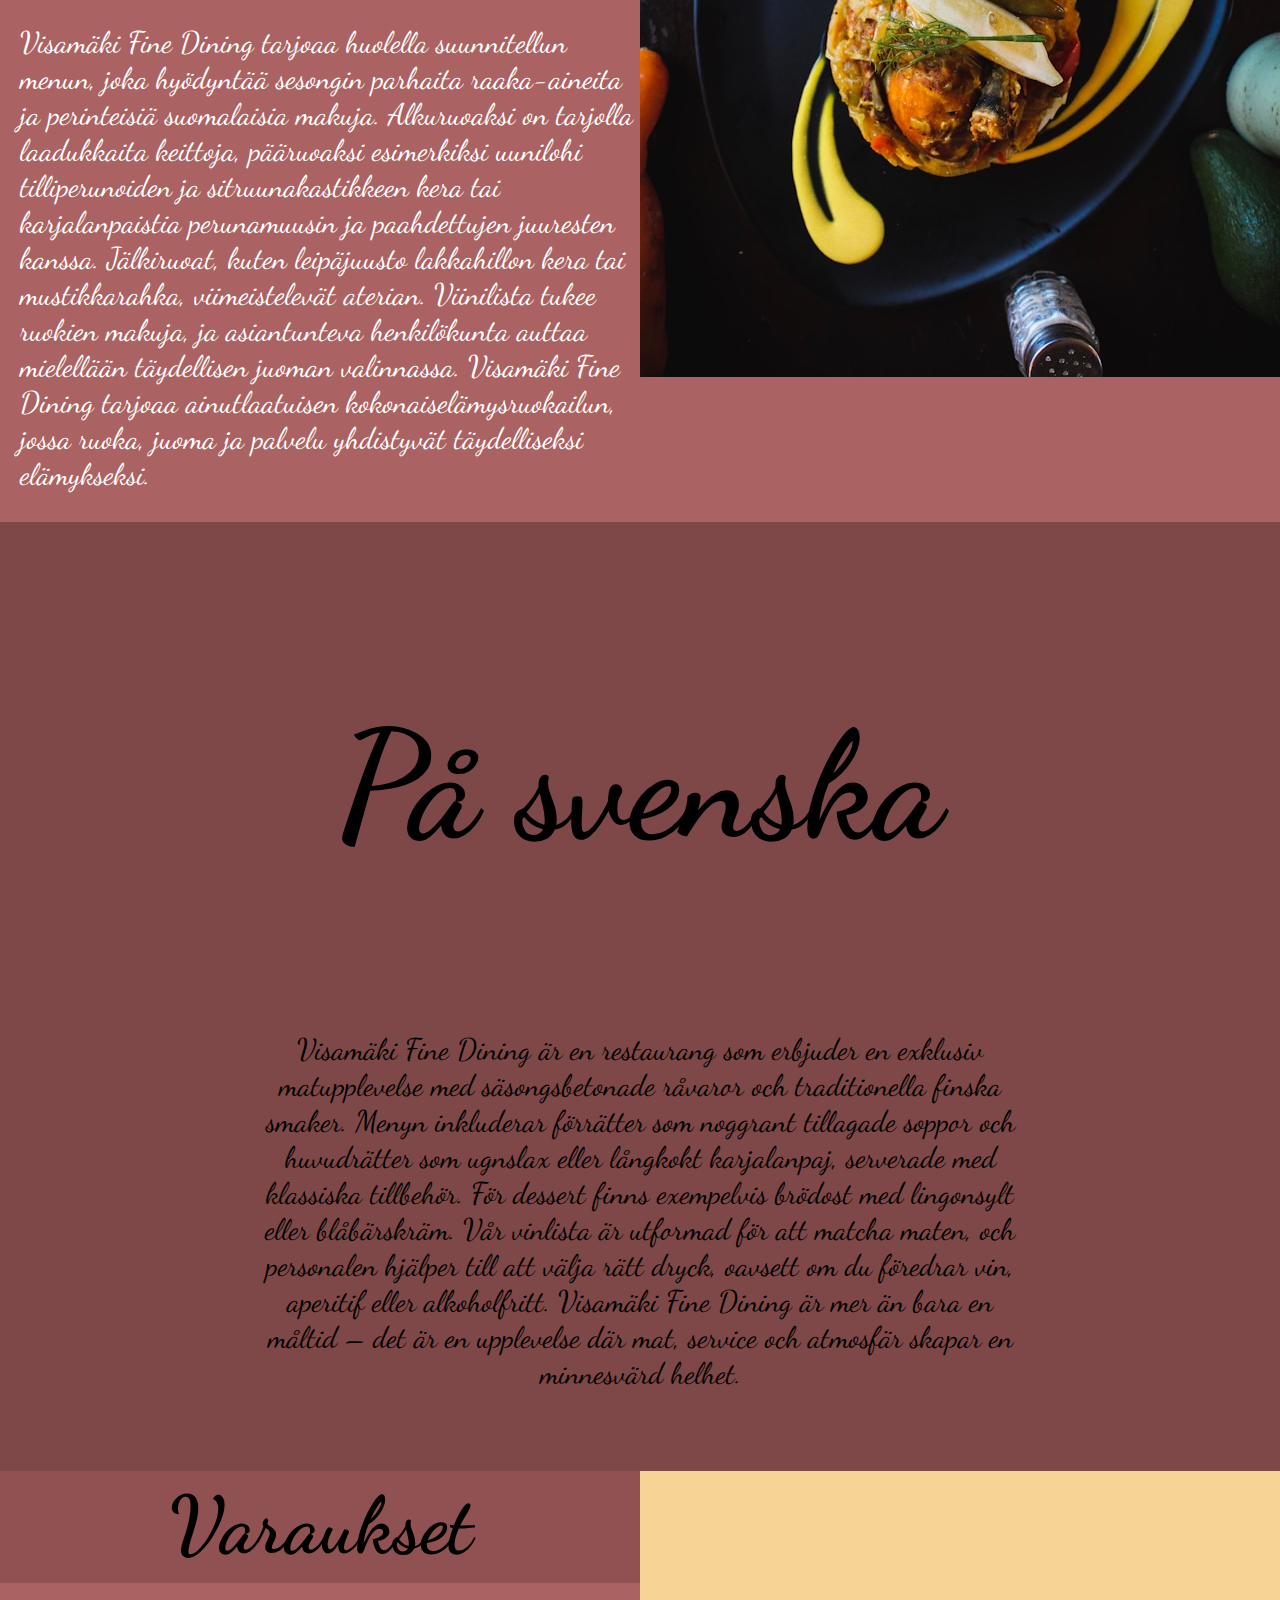
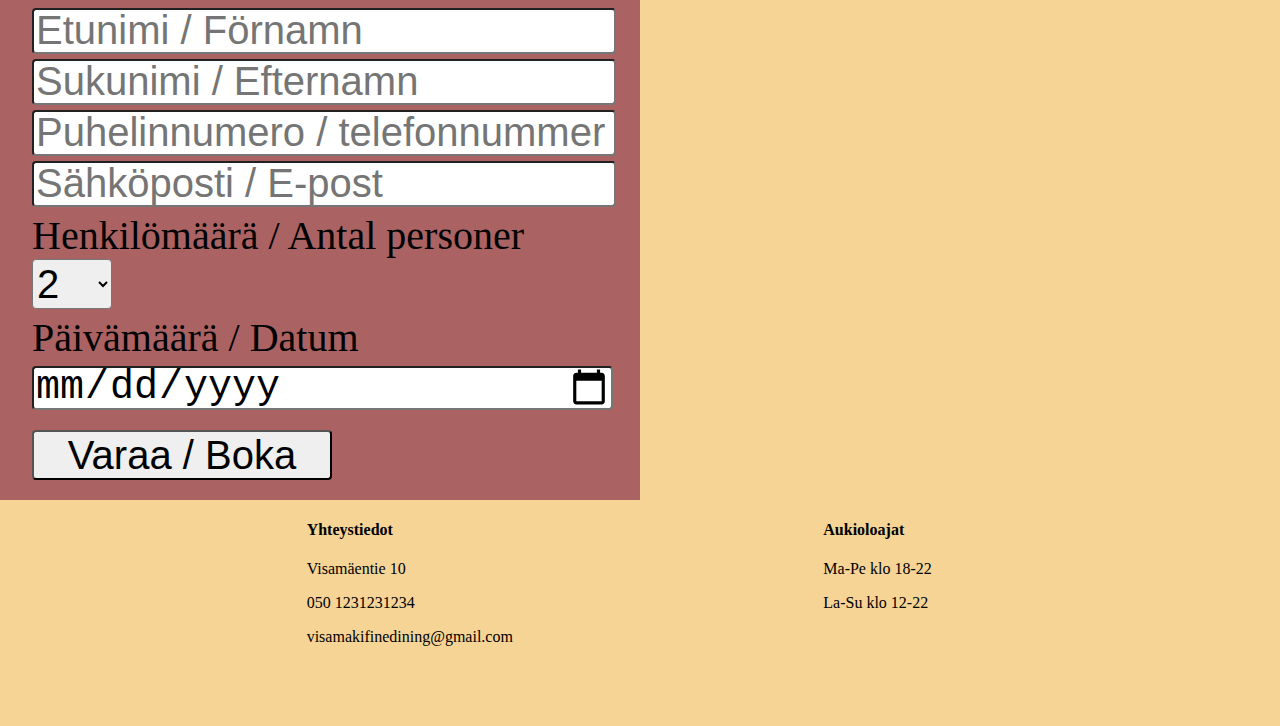
==== commit d0f55da9: "added medium big responsive" ====
--- a/index.html
+++ b/index.html
@@ -8,7 +8,8 @@
     <link rel="stylesheet" href="miska.css">
     <link rel="stylesheet" href="responsive.css">
     <link rel="stylesheet" href="big-responsive.css">
-    <link rel="stylesheet" href="responsive medium.css">
+    <link rel="stylesheet" href="responsive-medium.css">
+    <link rel="stylesheet" href="responsive-1080-1920.css">
     <link rel="preconnect" href="https://fonts.googleapis.com">
     <link rel="preconnect" href="https://fonts.gstatic.com" crossorigin>
     <link rel="preconnect" href="https://fonts.googleapis.com">
--- a/viljami.css
+++ b/viljami.css
@@ -89,6 +89,7 @@
     flex: 50%;
     width: 50%;
     max-width: 50%;
+    background-color: #F6D496;
 }
 #svenska-paragraph{
     max-width: 750px;
--- a/miska.css
+++ b/miska.css
@@ -9,6 +9,7 @@
   #flex-container-1 div {
     width: 100%;
     height: auto;
+    margin-top: 0px;
   }
 
   #info-title {
--- a/responsive.css
+++ b/responsive.css
@@ -7,6 +7,7 @@
     }
     header{
         width: 100%;
+        height: auto;
     }
     footer{
         width:100%;
@@ -48,19 +49,17 @@
     }
     #svenska{
         width: 100%;
+        padding: 0px;
     }
     #svenska-title h2{
         font-size: 100px;
-    }
-    header{
-        height: auto;
     }
     #name{
         text-align: center;
         margin-bottom: 20px;
     }
     #navigation{
-        padding-right: 20px;
+        margin-right: 20px;
     }
     #servings p{
         margin-left: 20px;
--- a/responsive-medium.css
+++ b/responsive-medium.css
@@ -0,0 +1,84 @@
+@media (min-width: 601px) and (max-width: 1080px) {
+
+  body{
+    background-color: #AB6262;
+  } 
+
+  #flex-container-1, #flex-container-2, #flex-container-3 {
+    flex-direction: column;
+    height: auto;
+    max-height: none;
+    margin-top: 0;
+  }
+
+  #map {
+    display: none;
+  }
+  #reservations {
+    max-width: 100%;
+    margin-bottom: 20px;
+  }
+
+ 
+#servings-title h2 {
+    font-size: 80px;
+} 
+#info-title h2 {
+    font-size: 80px;
+} 
+
+  header {
+    height: auto; 
+  }
+
+  #name {
+    text-align: center;
+    margin-bottom: 20px;
+  }
+
+  #navigation {
+    display: flex;
+    flex-direction: row;
+    justify-content: center;
+    gap: 15px; 
+    margin-bottom: 20px; 
+  }
+
+  #navigation a {
+    font-size: 1.1rem;
+  }
+
+  #first-pic img, #second-pic img {
+    width: 100%;
+    height: auto;
+  }
+
+  form input, form select {
+    width: 80%; 
+    margin-left: 10%; 
+  }
+
+  form input#submit {
+    width: 120px;
+  }
+
+  #reservations-title {
+    height: auto;
+    text-align: center;
+  }
+
+  footer {
+    padding: 20px; 
+  }
+
+  #svenska-title {
+    margin-bottom: 20px; 
+  }  
+  #info-title {
+    margin-top: 40px; 
+  }
+
+  #first-pic, #second-pic {
+    margin-top: 20px; 
+  }
+}
